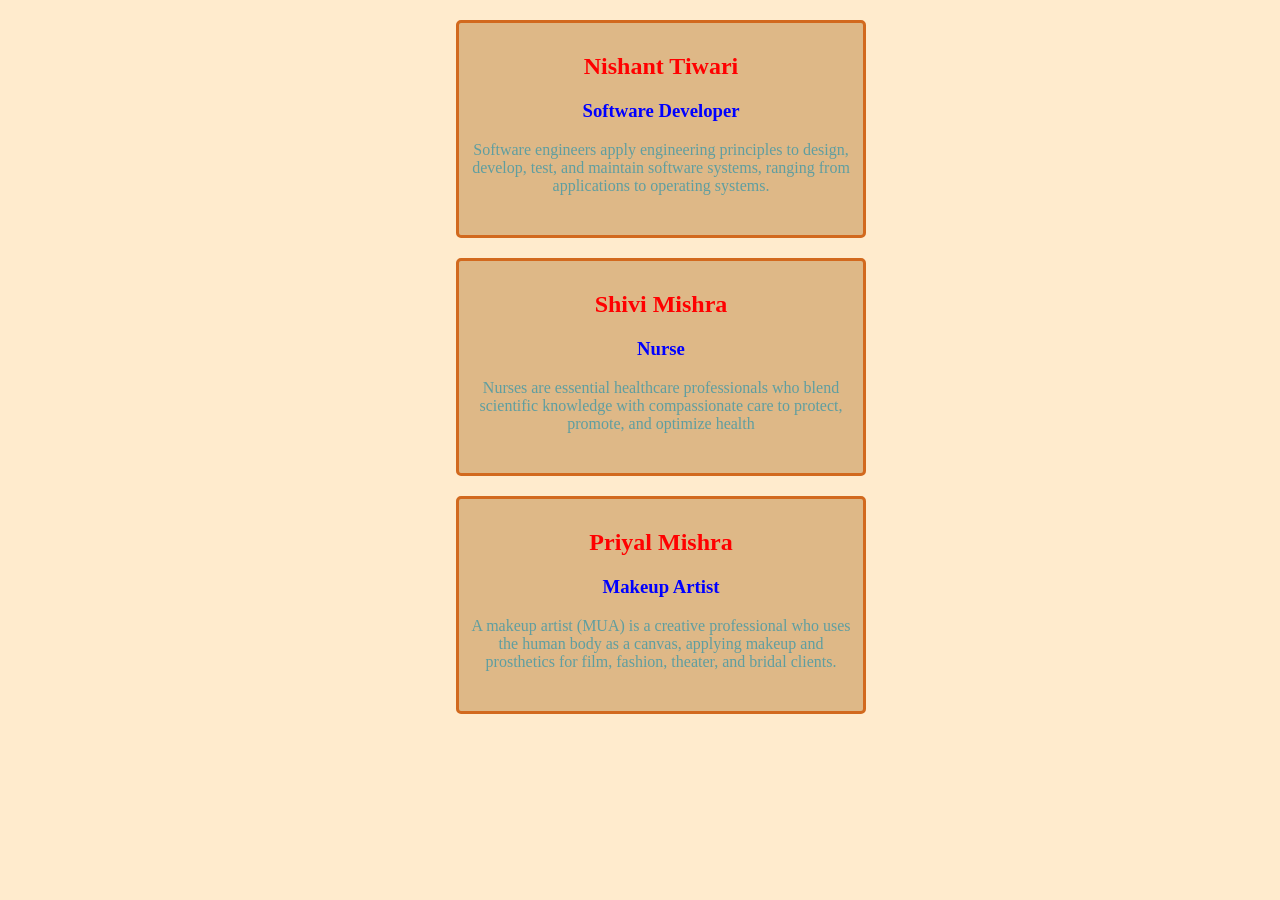
==== Developer Profile/index.html @ 50d427b6 "Profile Card" ====
<!DOCTYPE html>
<html lang="en">
<head>
    <meta charset="UTF-8">
    <meta name="viewport" content="width=device-width, initial-scale=1.0">
    <title>Document</title>
    <link rel="stylesheet" href="./style.css">
</head>
<body>
    <div class="card">
        <h2>Nishant Tiwari</h2>
        <h3>Software Developer</h3>
        <p>Software engineers apply engineering principles to design, develop, test, and maintain software systems, ranging from applications to operating systems.</p>
    </div>

    <div class="card">
        <h2>Shivi Mishra</h2>
        <h3>Nurse</h3>
        <p>Nurses are essential healthcare professionals who blend scientific knowledge with compassionate care to protect, promote, and optimize health</p>
    </div>

    <div class="card">
        <h2>Priyal Mishra</h2>
        <h3>Makeup Artist</h3>
        <p>A makeup artist (MUA) is a creative professional who uses the human body as a canvas, applying makeup and prosthetics for film, fashion, theater, and bridal clients.</p>
    </div>

</body>
</html>
---- Developer Profile/style.css ----
.card{
    height: 15vw;
    width: 30vw;
    border: 3px solid chocolate;
    margin: 20px;
    padding: 10px;
    background-color: burlywood;
    margin: 20px 20px 20px 35vw;
    border-radius: 5px;
}
h2{
    color: red;
    text-align: center;
}
h3{
    color: blue;
    text-align: center;
}

p{
    text-align: center;
    color: cadetblue;
}

body{
    background-color: blanchedalmond;
}

.card:hover h2{
    color: black;
}
.card:hover{
    transform: scale(1.1);
    background-color: darkgray;
    color: black;
}

.card:hover p{
    color: black;
}
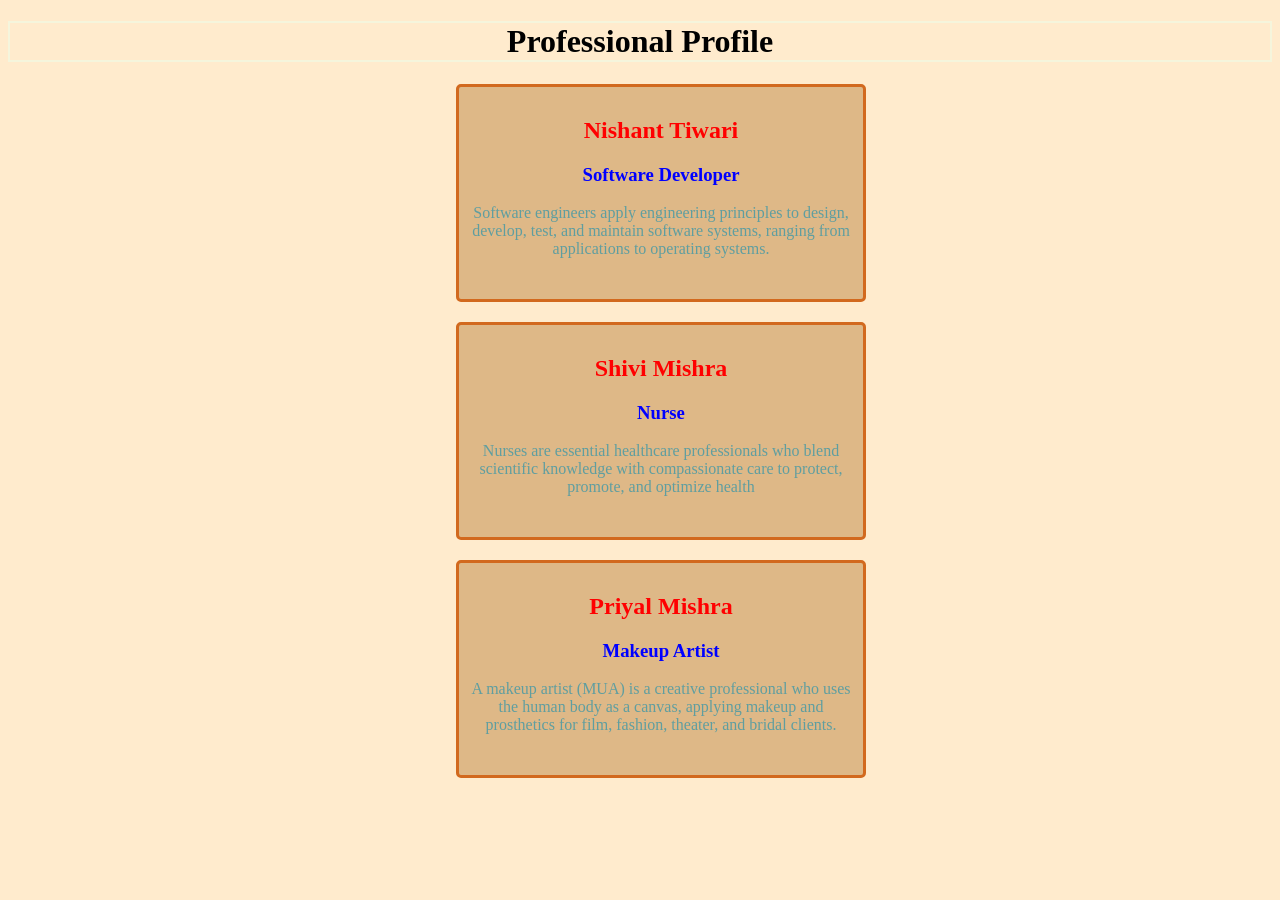
==== commit 342f6ae9: "update" ====
--- a/Developer Profile/index.html
+++ b/Developer Profile/index.html
@@ -7,6 +7,8 @@
     <link rel="stylesheet" href="./style.css">
 </head>
 <body>
+
+    <h1>Professional Profile</h1>
     <div class="card">
         <h2>Nishant Tiwari</h2>
         <h3>Software Developer</h3>
--- a/Developer Profile/style.css
+++ b/Developer Profile/style.css
@@ -1,3 +1,8 @@
+h1{
+    text-align: center;
+    box-shadow: inset;
+    border: 2px beige solid;
+}
 .card{
     height: 15vw;
     width: 30vw;
@@ -8,6 +13,7 @@
     margin: 20px 20px 20px 35vw;
     border-radius: 5px;
 }
+
 h2{
     color: red;
     text-align: center;
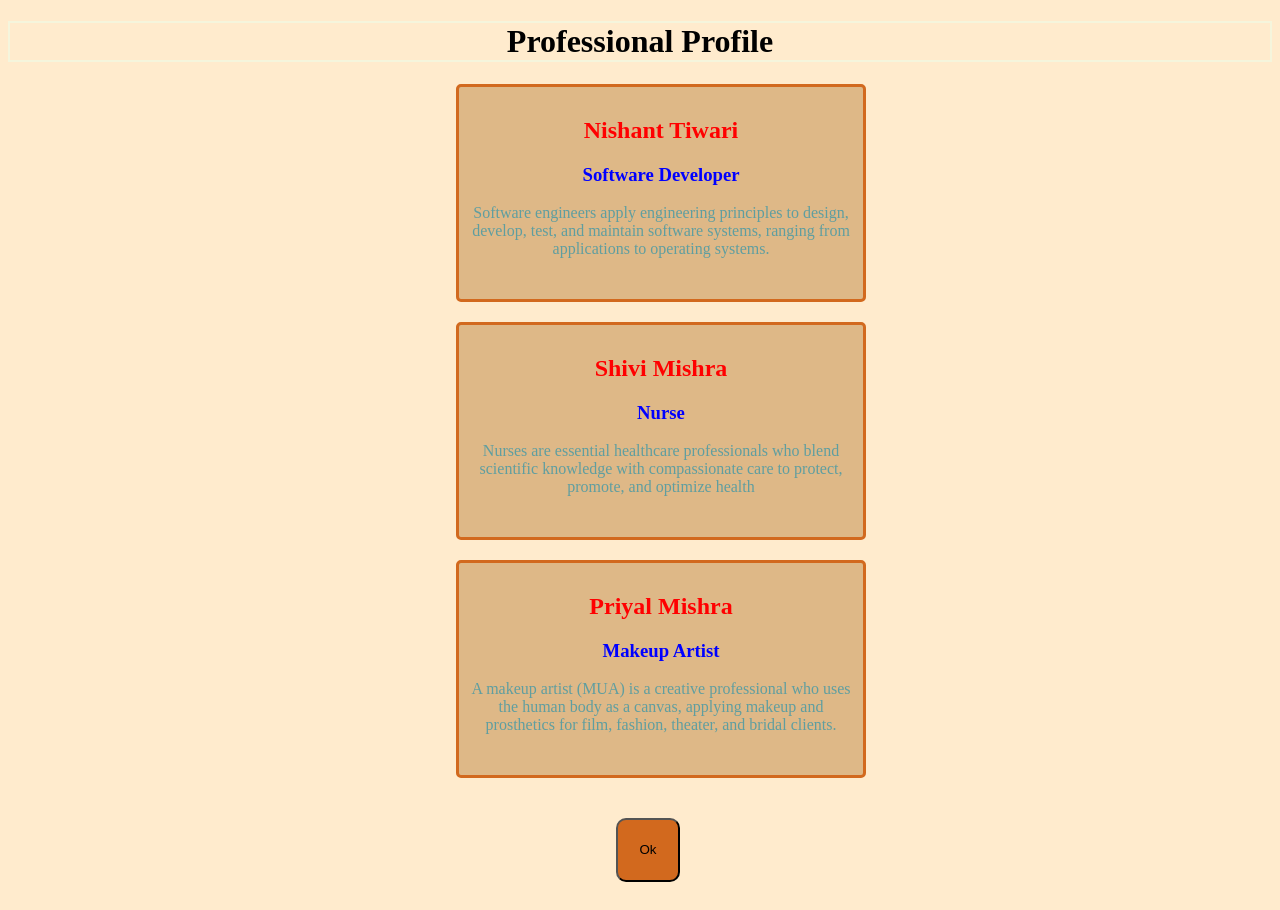
==== commit 36d081dd: "button" ====
--- a/Developer Profile/index.html
+++ b/Developer Profile/index.html
@@ -27,5 +27,7 @@
         <p>A makeup artist (MUA) is a creative professional who uses the human body as a canvas, applying makeup and prosthetics for film, fashion, theater, and bridal clients.</p>
     </div>
 
+  <button onclick="alert('Thank You')">Ok</button>
+
 </body>
 </html>
--- a/Developer Profile/style.css
+++ b/Developer Profile/style.css
@@ -44,3 +44,17 @@
 .card:hover p{
     color: black;
 }
+
+button{
+    color: black;
+    background-color: chocolate;
+    border-radius: 10px;
+    height: 5vw;
+    width: 5vw;
+    margin: 20px 20px 20px 47.5vw;   
+}
+button:hover{
+    transform: scale(0.9);
+    color: azure;
+    background-color: cadetblue;
+}
